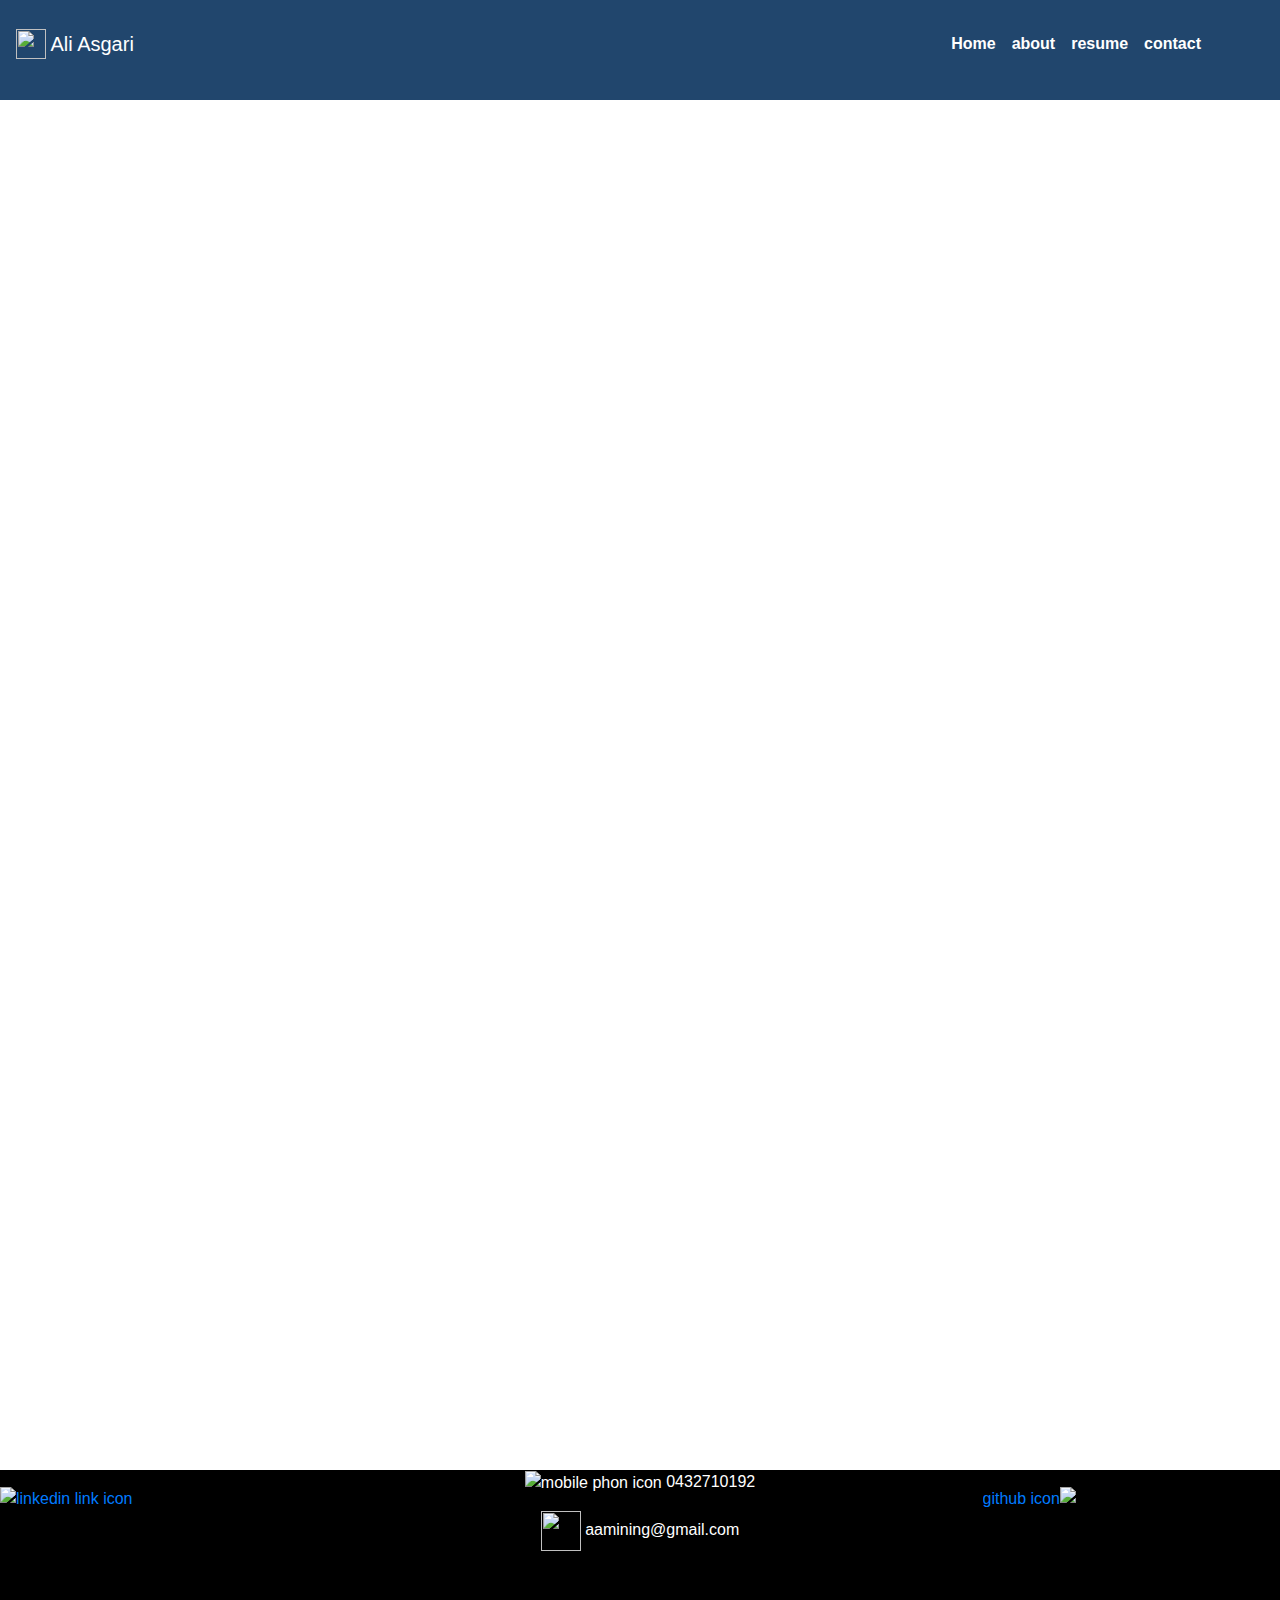
==== index.html @ e3495513 "third commit" ====
<!DOCTYPE html>
<html>
<head>
  <meta charset="utf-8">
  <title></title>
  <meta name="viewport" content="initial-scale=1, maximum-scale=1">
  <link rel="stylesheet" href="https://maxcdn.bootstrapcdn.com/bootstrap/4.0.0-beta/css/bootstrap.min.css">
  <link rel="stylesheet" type="text/css" href="style.css">

</head>
<body>

  <!header>
  <div class="container header">
    <div class="row">
      <div class="col">
        <p></p>
      </div>
    </div>


    <!-- Image and text -->
    <div class="row">
      <div class="col">
        <nav class="navbar navbar-expand-lg navbar-light">
          <a class="navbar-brand" href="#">
            <img src="http://actualisedesign.com/images/gfx_actualise-symbol.png" width="30" height="30" class="d-inline-block align-top" alt="">
            Ali Asgari
          </a>
          <!-- Buttons -->
          <div class="col">
            <div class="collapse navbar-collapse" id="navbarNav">
              <ul class="navbar-nav">
                <li class="nav-item">
                  <a class="nav-link" href="#Bot">contact</a>
                </li>
                <li class="nav-item">
                  <a class="nav-link" href="#">resume</a>
                </li>
                <li class="nav-item">
                  <a class="nav-link" href="#About">about</a>
                </li>
                <li class="nav-item">
                  <a class="nav-link" href="index.html">Home</a>
                </li>
              </ul>
            </div>
          </nav>
        </div>
      </div>
    </div>
  </div>


  <!body>

  <div class="container body">
    <div class="row">
      <div class="col">
        <!-- multiple background -->
        <div class="space"> </div>
      </div>
    </div>
  </div>

  <!about>
  <a name="About">
    <div class="picabout">
      <div class="transbox">
        <p>This is some text that is placed in the transparent box.</p>
        <p>this is more information about me</p>
      </div>
    </div>



    <!bottom>
    <a name="Bot">
      <div class="container bottom">
        <div class="row">
          <div class="col-3 linkedin">
            <p></p>
            <a href="https://www.linkedin.com/in/aamining/"> <img src="https://www.blackdogpromotions.com/wp-content/uploads/How-to-promote-your-brand-in-LinkedIn-image1.jpg" alt="linkedin link icon" width="70px" height="60px">
            </div>
          </a>
          <div class="col-6 mobile">

            <p>
              <img src="https://i.pinimg.com/originals/89/1e/1d/891e1d6b338b2c0b71315215ef525264.png" alt="mobile phon icon" width="50px" height="40px">
              0432710192
            </p>
            <p>
              <img src="http://icons.iconarchive.com/icons/dtafalonso/android-lollipop/512/Email-icon.png" alt="" width="40px" height="40px">
              aamining@gmail.com
            </p>

          </div>
          <div class="col-3 github">
            <p></p>
            <a href="https://github.com/aamining">
              <img src="https://pbs.twimg.com/profile_images/616309728688238592/pBeeJQDQ.png" alt="github icon" width="40px" height="40px">
            </a>
          </div>
        </div>
      </div>
    </body>
    </html>
    <!-- Parallax -->
    <!-- <div class="parallax">
    <div class="parallax__layer parallax__layer--base"> -->
    <!-- <img src="https://webdesignerdepot.s3.amazonaws.com/default-images/33.jpg" alt=""> -->


    <!-- <div class="parallax__layer parallax__layer--back">

  </div> -->
  <!-- </div> -->
---- style.css ----
.header{background-color: #21466D;
  height: 100px;
}
.navbar-light .navbar-brand {color: white;}
.navbar-light .navbar-nav .nav-link{color: white;}
.bottom {background-color: black;
height: 150px}

.container{max-width: none;
padding: 0;
}

.collapse{direction: rtl;
  font-weight: bold;

}
.space{
    margin:0;
    padding: 0;
    /* Pass a comma separated list of backgrounds: */
    background:url('https://d30y9cdsu7xlg0.cloudfront.net/png/200271-200.png')no-repeat center,
     url('https://webdesignerdepot.s3.amazonaws.com/default-images/33.jpg') no-repeat bottom center;

    width:100%;
    height:670px;

    /* Animate the positions of both of the backgrounds */
    transition:background-position 1s;
}

.space:hover{
    /* The same goes for properties like background-position and repeat */
    background-position:60% 30px, top right;
  }

/*.parallax {
  perspective: 1px;
  height: 100vh;
  overflow-x: hidden;
  overflow-y:auto;
}
.parallax__layer {
  position:absolute;
  top: 0;
  right: 0;
  bottom: 0;
  left: 0;
}
.parallax__layer--base {
  transform: translateZ(0);
}
.parallax__layer--back {
  transform: translateZ(1px);
  opacity: 0;
}*/


.github{direction: rtl;}
.mobile{text-align: center; color: white}

.picabout {
  background:url('https://webdesignerdepot.s3.amazonaws.com/default-images/33.jpg');
  width:100%;
  height:700px;
  opacity: 1;
  filter: alpha(opacity=60);

}
.transbox {
  background-color: transparent;
  opacity: 0.6;
  filter: alpha(opacity=60); /* For IE8 and earlier */
  font-weight: bold;
  color: white;
}
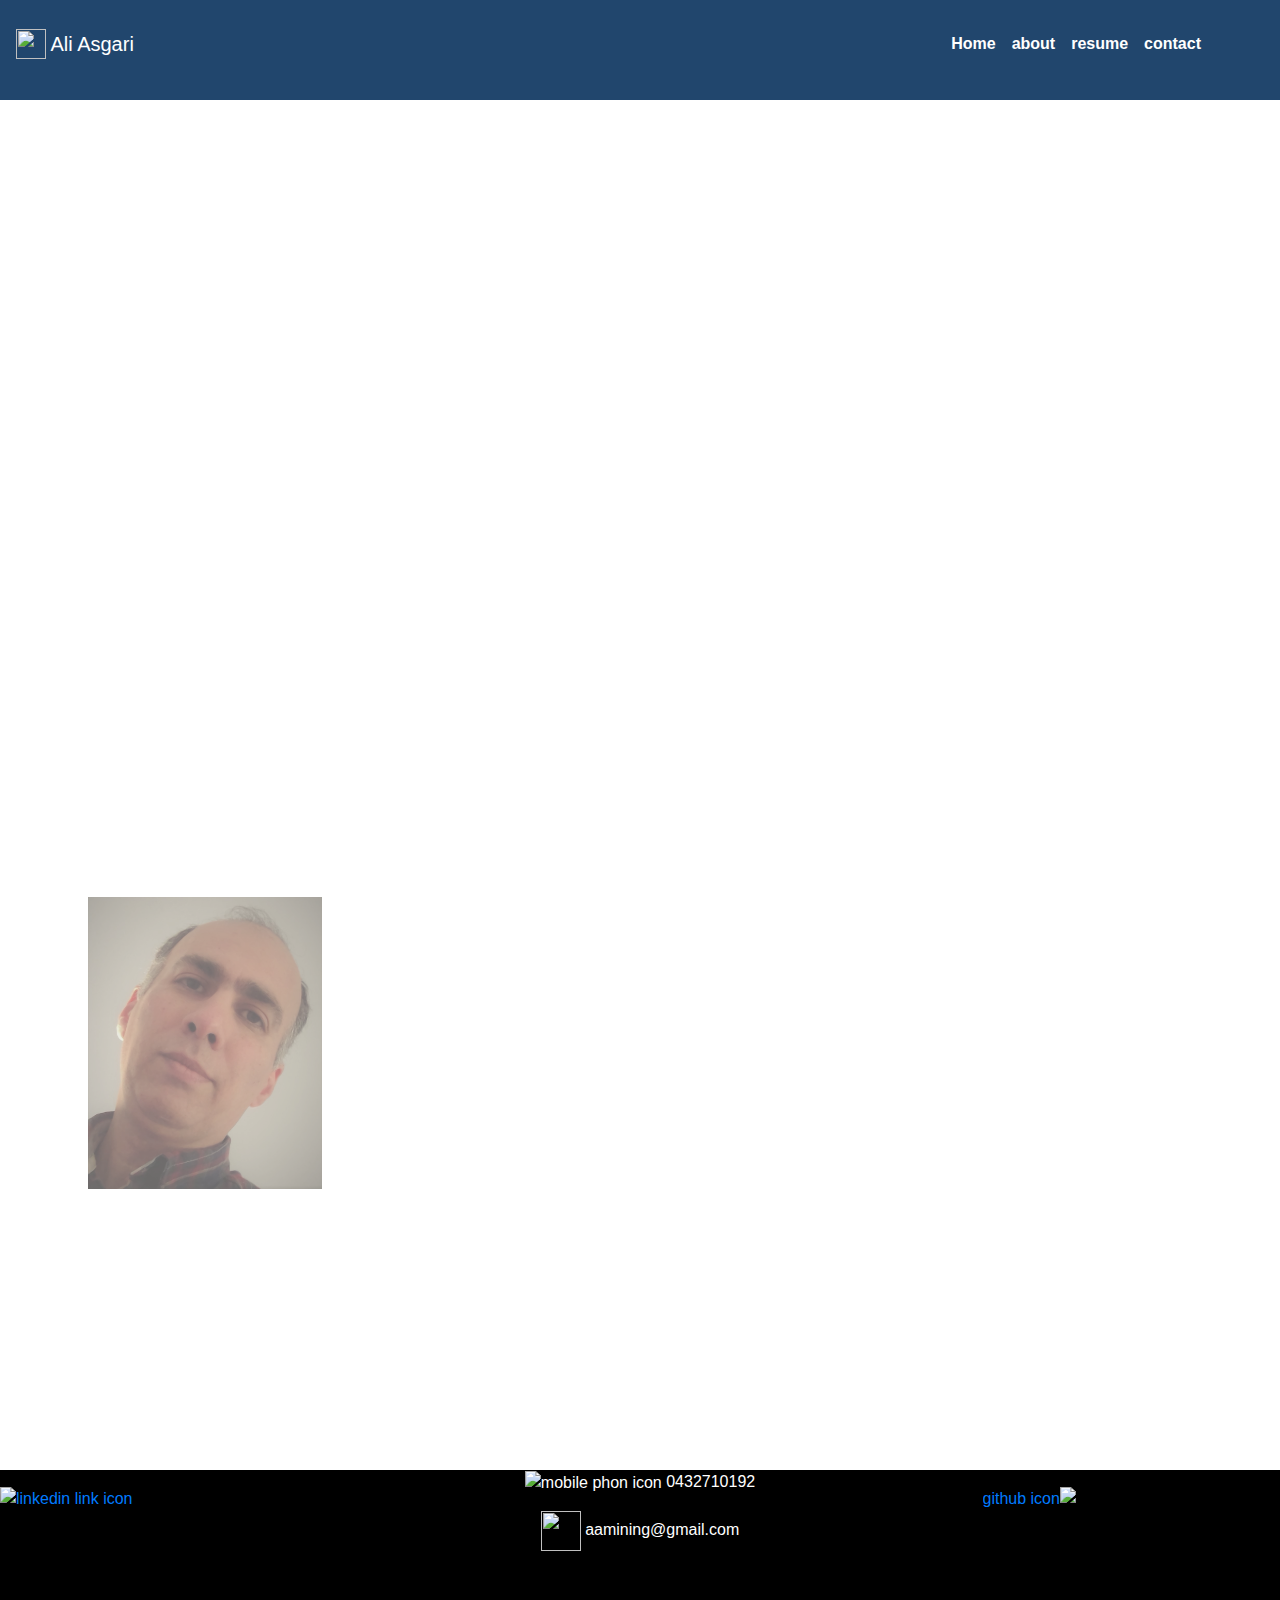
==== commit 66568200: "selfi added" ====
--- a/index.html
+++ b/index.html
@@ -66,10 +66,23 @@
   <!about>
   <a name="About">
     <div class="picabout">
-      <div class="transbox">
-        <p>This is some text that is placed in the transparent box.</p>
-        <p>this is more information about me</p>
+      <div class="container about">
+        <div class="row">
+          <div class="col">
+            <div class="transbox">
+              <p>This is some text that is placed in the transparent box.</p>
+              <p>this is more information about me</p>
+              <div class="selfi">
+                <img src="selfi.jpg" alt="selfi" width="20%" height="25%">
+              </div>
+
+            </div>
+          </div>
+
+        </div>
+
       </div>
+
     </div>
 
 
--- a/style.css
+++ b/style.css
@@ -67,9 +67,12 @@
 
 }
 .transbox {
+  margin-left: 5%;
+  margin-top: 3%;
   background-color: transparent;
   opacity: 0.6;
   filter: alpha(opacity=60); /* For IE8 and earlier */
   font-weight: bold;
   color: white;
 }
+.selfi{margin: 2%}
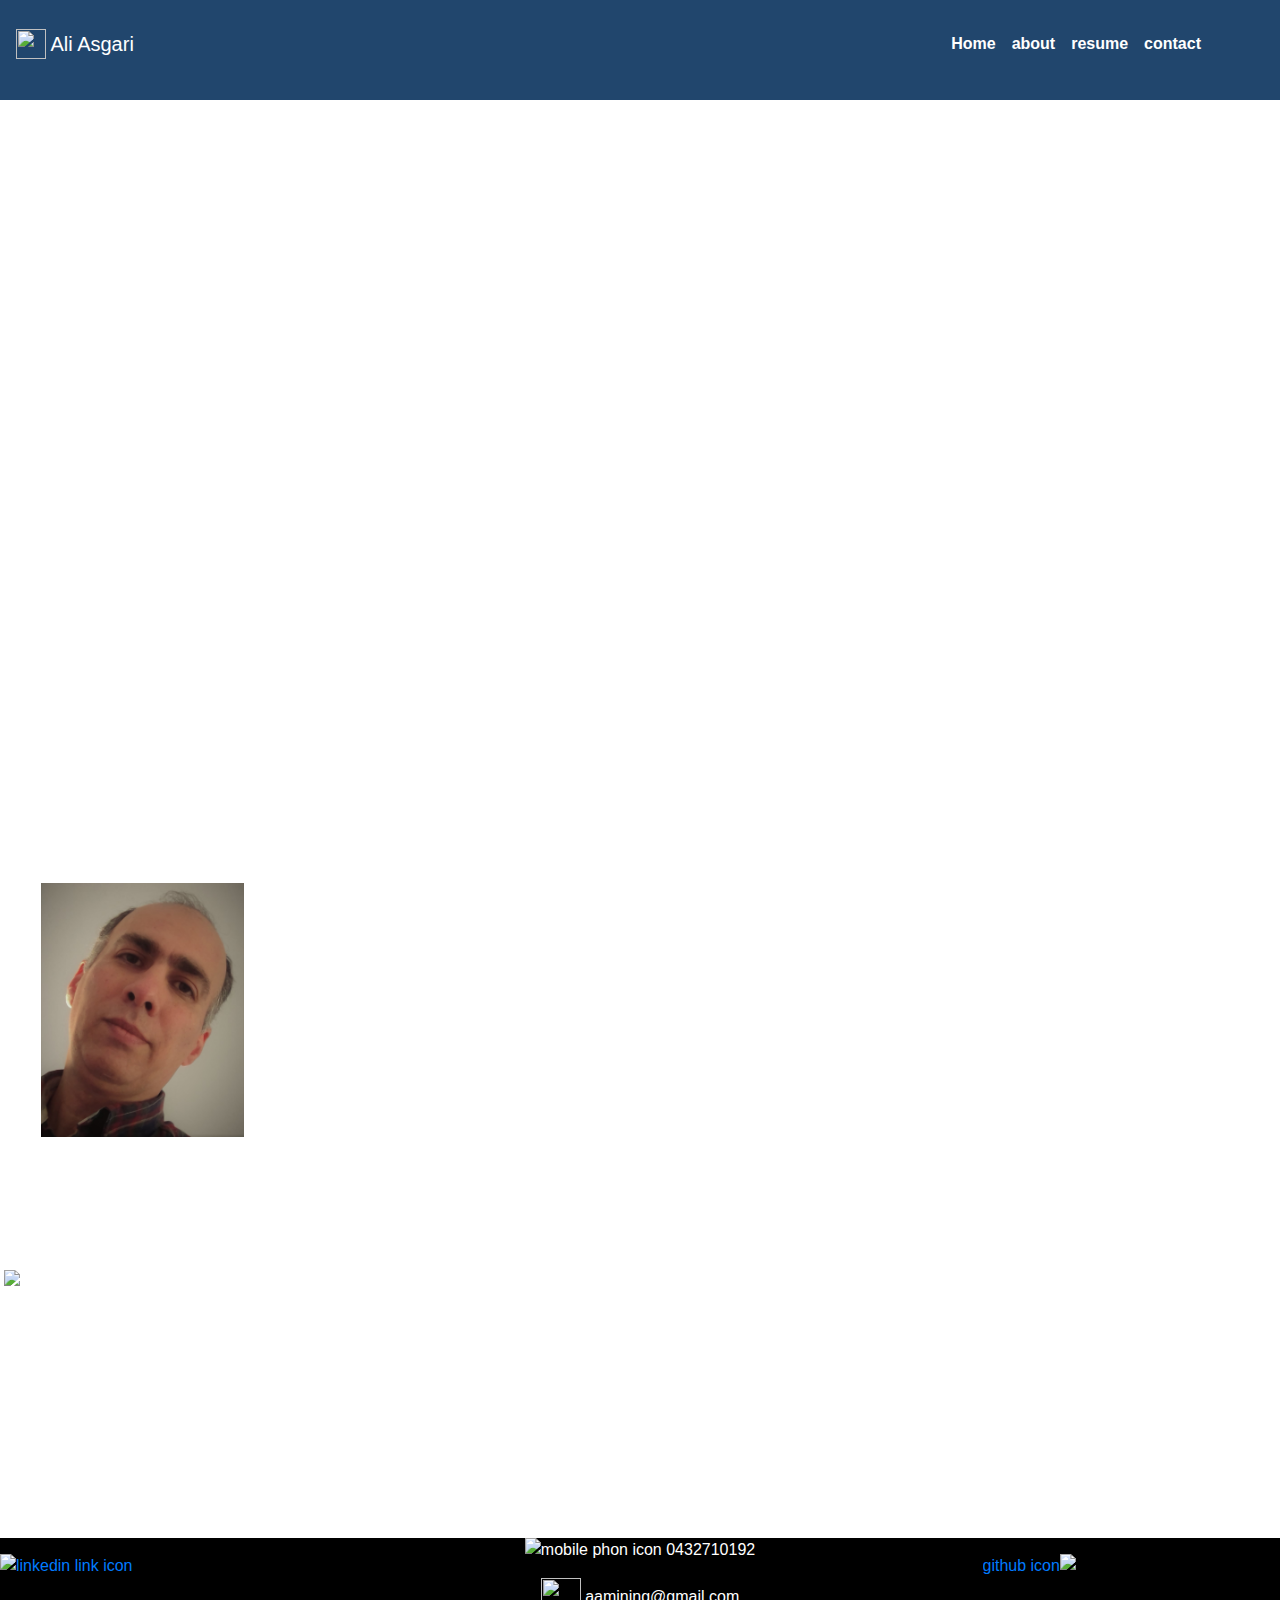
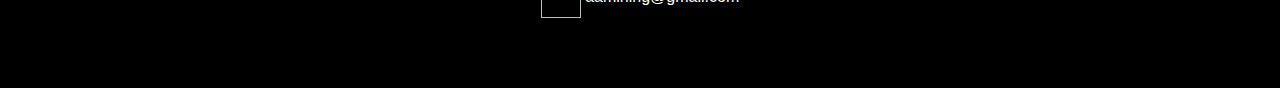
==== commit 4b5dc1bc: "4th edition" ====
--- a/index.html
+++ b/index.html
@@ -23,7 +23,7 @@
     <div class="row">
       <div class="col">
         <nav class="navbar navbar-expand-lg navbar-light">
-          <a class="navbar-brand" href="#">
+          <a class="navbar-brand" href="#About">
             <img src="http://actualisedesign.com/images/gfx_actualise-symbol.png" width="30" height="30" class="d-inline-block align-top" alt="">
             Ali Asgari
           </a>
@@ -68,63 +68,69 @@
     <div class="picabout">
       <div class="container about">
         <div class="row">
-          <div class="col">
+          <div class="col-sm-8 col-md-6 col-lg-4">
+            <div class="parallax">
             <div class="transbox">
-              <p>This is some text that is placed in the transparent box.</p>
-              <p>this is more information about me</p>
+              <p>Hello, I'm Ali, a designer and front-end developer, specializing in coding and web design. This is my portfolio and had been created just by CSS</p>
+              <p></p>
               <div class="selfi">
-                <img src="selfi.jpg" alt="selfi" width="20%" height="25%">
+                <img src="selfi.jpg" alt="selfi" width="100%" height="100%">
               </div>
-
+              <p>In my point of view there is not any css element more stylish and more efficient than Parralax, Hover and Transitions.  </p>
+              <p></p>
+              <img src="('https://upload.wikimedia.org/wikipedia/commons/b/b3/Strip_coal_mining.jpg')";
+              <p>Ali,experienced in engineering field from 2000 to 2012</p>
+              <p>applied visual Basic programming for some job relevant purposes</p>
+              <p>finished an extensive code development Australian accredited course</p>
+              <p>full familiar with ruby ad rails,full stack framework developer</p>
+              <p>deep underestanding of team work and deadlines</p>
             </div>
           </div>
-
         </div>
-
       </div>
-
     </div>
+  </div>
 
 
 
-    <!bottom>
-    <a name="Bot">
-      <div class="container bottom">
-        <div class="row">
-          <div class="col-3 linkedin">
-            <p></p>
-            <a href="https://www.linkedin.com/in/aamining/"> <img src="https://www.blackdogpromotions.com/wp-content/uploads/How-to-promote-your-brand-in-LinkedIn-image1.jpg" alt="linkedin link icon" width="70px" height="60px">
-            </div>
+  <!bottom>
+  <a name="Bot">
+    <div class="container bottom">
+      <div class="row">
+        <div class="col-3 linkedin">
+          <p></p>
+          <a href="https://www.linkedin.com/in/aamining/"> <img src="https://www.blackdogpromotions.com/wp-content/uploads/How-to-promote-your-brand-in-LinkedIn-image1.jpg" alt="linkedin link icon" width="70px" height="60px">
+          </div>
+        </a>
+        <div class="col-6 mobile">
+
+          <p>
+            <img src="https://i.pinimg.com/originals/89/1e/1d/891e1d6b338b2c0b71315215ef525264.png" alt="mobile phon icon" width="50px" height="40px">
+            0432710192
+          </p>
+          <p>
+            <img src="http://icons.iconarchive.com/icons/dtafalonso/android-lollipop/512/Email-icon.png" alt="" width="40px" height="40px">
+            aamining@gmail.com
+          </p>
+
+        </div>
+        <div class="col-3 github">
+          <p></p>
+          <a href="https://github.com/aamining">
+            <img src="https://pbs.twimg.com/profile_images/616309728688238592/pBeeJQDQ.png" alt="github icon" width="40px" height="40px">
           </a>
-          <div class="col-6 mobile">
-
-            <p>
-              <img src="https://i.pinimg.com/originals/89/1e/1d/891e1d6b338b2c0b71315215ef525264.png" alt="mobile phon icon" width="50px" height="40px">
-              0432710192
-            </p>
-            <p>
-              <img src="http://icons.iconarchive.com/icons/dtafalonso/android-lollipop/512/Email-icon.png" alt="" width="40px" height="40px">
-              aamining@gmail.com
-            </p>
-
-          </div>
-          <div class="col-3 github">
-            <p></p>
-            <a href="https://github.com/aamining">
-              <img src="https://pbs.twimg.com/profile_images/616309728688238592/pBeeJQDQ.png" alt="github icon" width="40px" height="40px">
-            </a>
-          </div>
         </div>
       </div>
-    </body>
-    </html>
-    <!-- Parallax -->
-    <!-- <div class="parallax">
-    <div class="parallax__layer parallax__layer--base"> -->
-    <!-- <img src="https://webdesignerdepot.s3.amazonaws.com/default-images/33.jpg" alt=""> -->
+    </div>
+  </body>
+  </html>
+  <!-- Parallax -->
+  <!-- <div class="parallax">
+  <div class="parallax__layer parallax__layer--base"> -->
+  <!-- <img src="https://webdesignerdepot.s3.amazonaws.com/default-images/33.jpg" alt=""> -->
 
 
-    <!-- <div class="parallax__layer parallax__layer--back">
+  <!-- <div class="parallax__layer parallax__layer--back">
 
-  </div> -->
-  <!-- </div> -->
+</div> -->
+<!-- </div> -->
--- a/style.css
+++ b/style.css
@@ -1,3 +1,4 @@
+body{margin: 0}
 .header{background-color: #21466D;
   height: 100px;
 }
@@ -25,7 +26,7 @@
     height:670px;
 
     /* Animate the positions of both of the backgrounds */
-    transition:background-position 1s;
+    transition:background-position 2s;
 }
 
 .space:hover{
@@ -33,46 +34,25 @@
     background-position:60% 30px, top right;
   }
 
-/*.parallax {
-  perspective: 1px;
-  height: 100vh;
-  overflow-x: hidden;
-  overflow-y:auto;
-}
-.parallax__layer {
-  position:absolute;
-  top: 0;
-  right: 0;
-  bottom: 0;
-  left: 0;
-}
-.parallax__layer--base {
-  transform: translateZ(0);
-}
-.parallax__layer--back {
-  transform: translateZ(1px);
-  opacity: 0;
-}*/
-
-
 .github{direction: rtl;}
 .mobile{text-align: center; color: white}
 
 .picabout {
-  background:url('https://webdesignerdepot.s3.amazonaws.com/default-images/33.jpg');
-  width:100%;
-  height:700px;
+  background-image:url('https://webdesignerdepot.s3.amazonaws.com/default-images/33.jpg');
   opacity: 1;
   filter: alpha(opacity=60);
+  background-attachment: fixed;
+  background-position: center;
+  background-repeat: no-repeat;
+  background-size: cover;
 
 }
 .transbox {
-  margin-left: 5%;
-  margin-top: 3%;
-  background-color: transparent;
-  opacity: 0.6;
-  filter: alpha(opacity=60); /* For IE8 and earlier */
-  font-weight: bold;
+  text-align: center;
+  font-weight:normal;
   color: white;
 }
-.selfi{margin: 2%}
+.selfi{margin:10%;
+width: 50%;
+height: 50%
+}
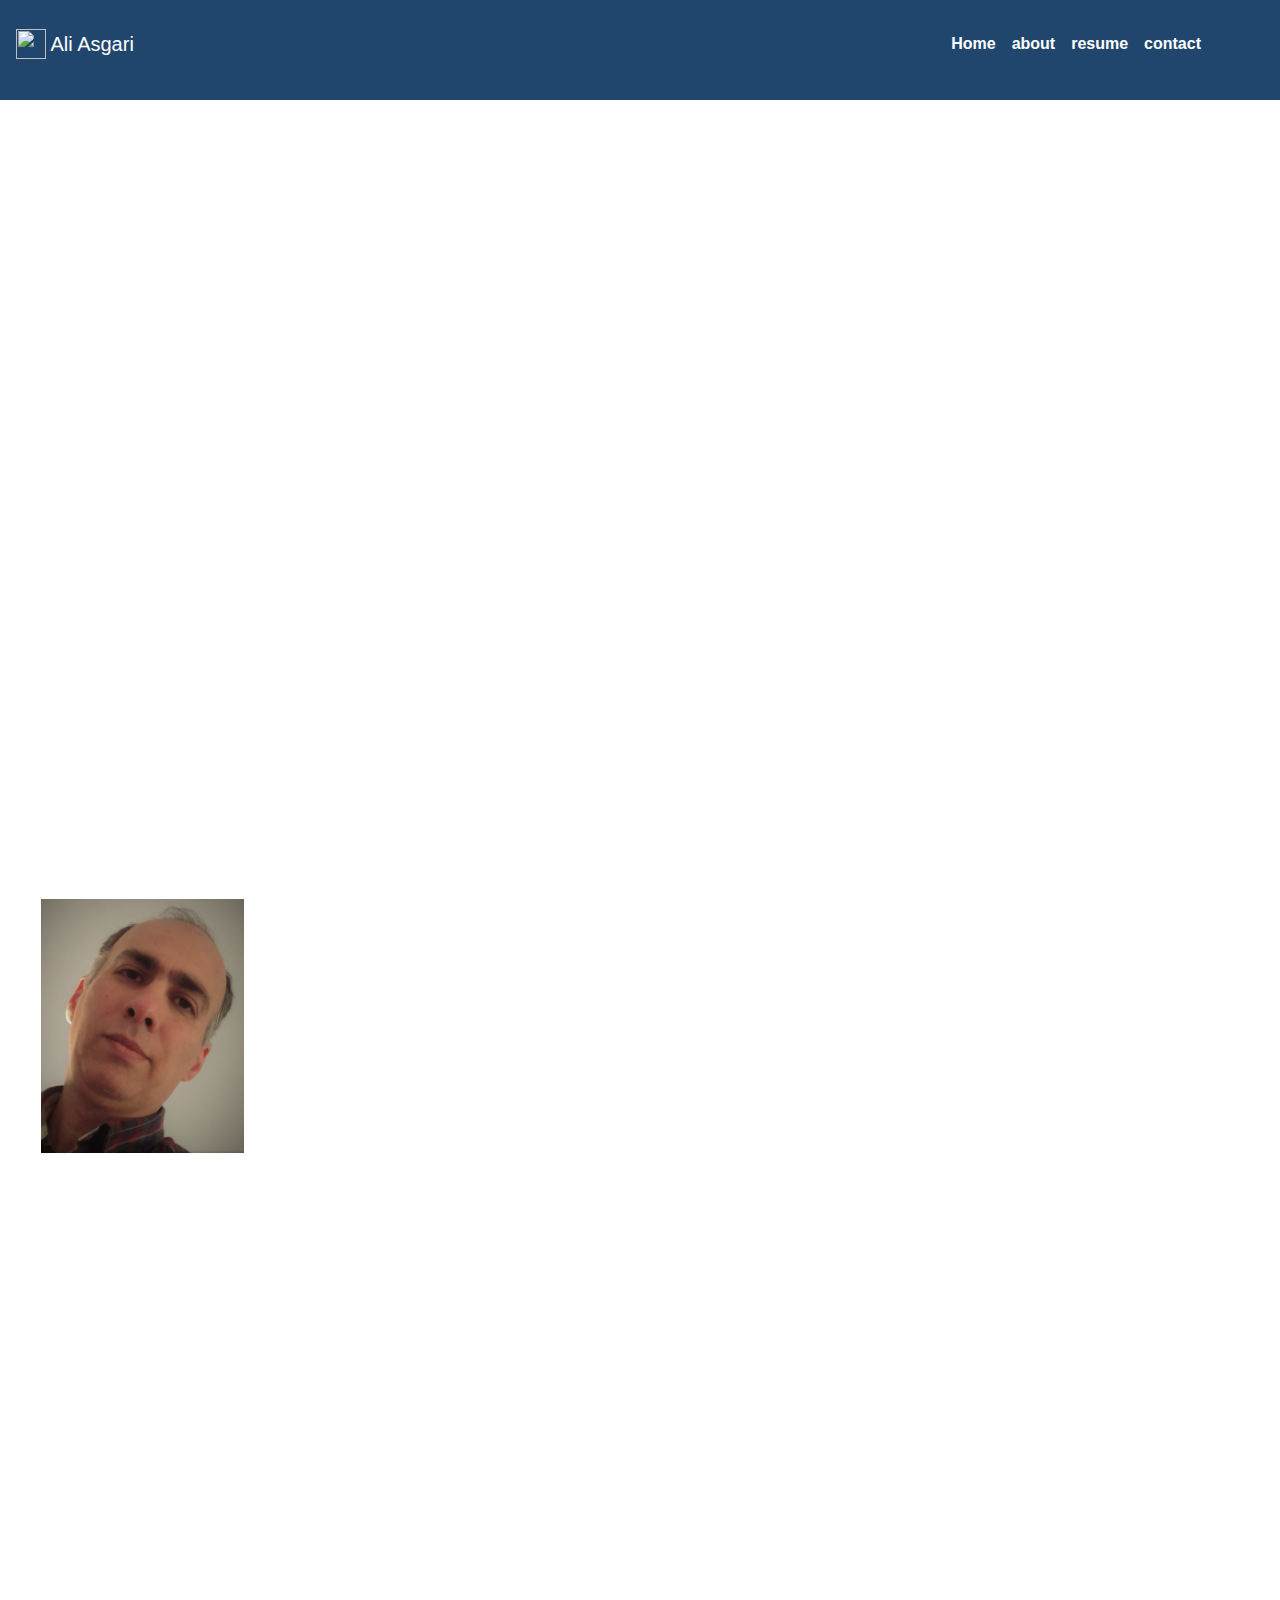
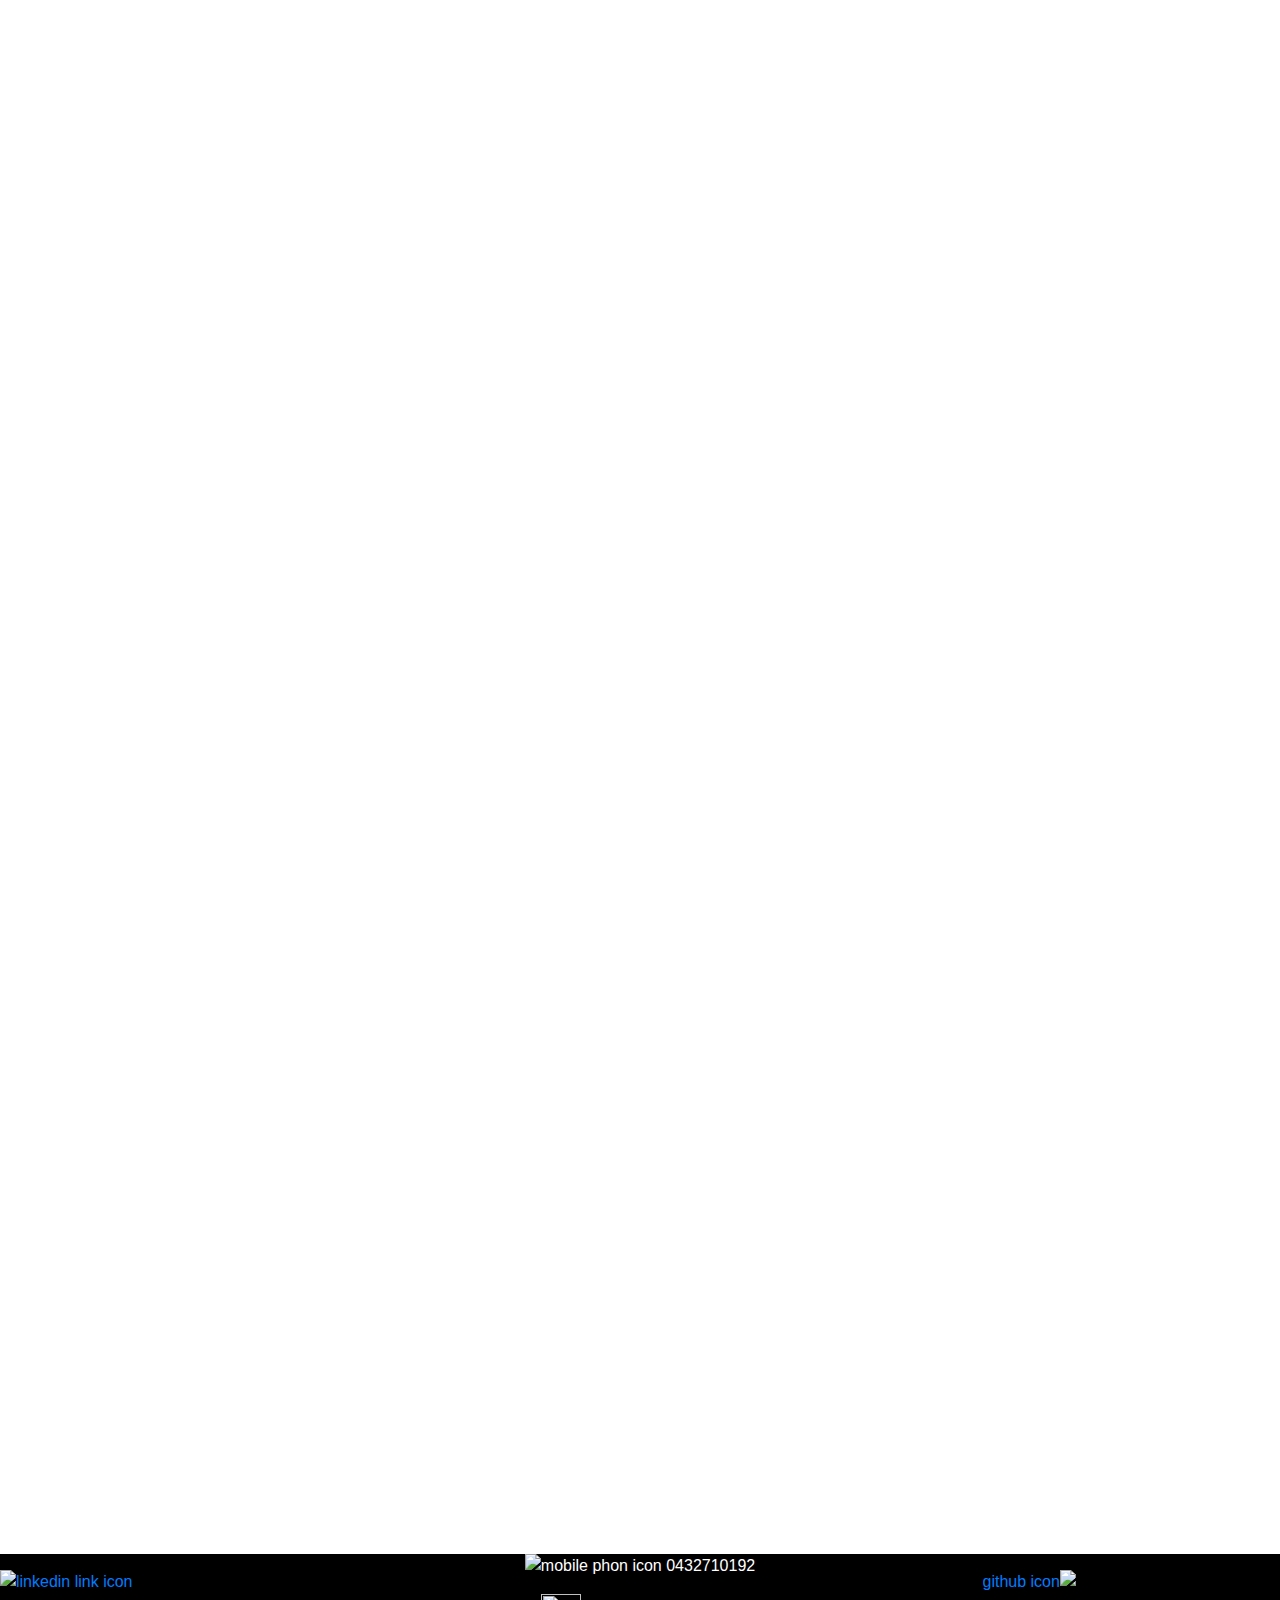
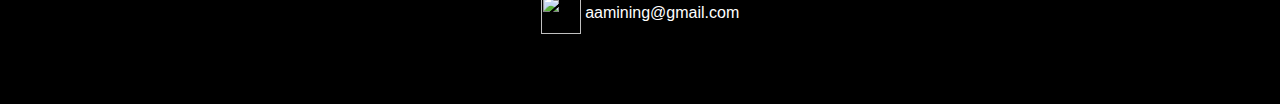
==== commit f51f0c45: "parralax added" ====
--- a/index.html
+++ b/index.html
@@ -69,21 +69,57 @@
       <div class="container about">
         <div class="row">
           <div class="col-sm-8 col-md-6 col-lg-4">
-            <div class="parallax">
             <div class="transbox">
+              <p></p>
               <p>Hello, I'm Ali, a designer and front-end developer, specializing in coding and web design. This is my portfolio and had been created just by CSS</p>
               <p></p>
               <div class="selfi">
                 <img src="selfi.jpg" alt="selfi" width="100%" height="100%">
               </div>
               <p>In my point of view there is not any css element more stylish and more efficient than Parralax, Hover and Transitions.  </p>
+              <!Ali's background start Parralax>
+              <div class="bgimg-1">
+              </div>
+
+              <p>Ali,experienced in engineering field from 2000 to 2012</p>
+
+              <div class="row">
+                <div class="col-sm-8 col-md-6 col-lg-12">
+                  <div class="bgimg-2">
+                  </div>
+                </div>
+              </div>
+
+              <p>applied visual Basic programming for some job relevant purposes</p>
+
+
+
+              <div class="bgimg-3">
+              </div>
+
+
+              <p>finished an extensive code development Australian accredited course</p>
+
+
+              <div class="bgimg-4 ">
+              </div>
+
+
+              <p>full familiar with ruby ad rails,full stack framework developer</p>
+
+
+              <div class="bgimg-5">
+              </div>
+
+
+              <p>deep underestanding of team work and deadlines</p>
+
+
+
+              <div class="bgimg-1">
+              </div>
+              <!Ali's background finish parralax>
               <p></p>
-              <img src="('https://upload.wikimedia.org/wikipedia/commons/b/b3/Strip_coal_mining.jpg')";
-              <p>Ali,experienced in engineering field from 2000 to 2012</p>
-              <p>applied visual Basic programming for some job relevant purposes</p>
-              <p>finished an extensive code development Australian accredited course</p>
-              <p>full familiar with ruby ad rails,full stack framework developer</p>
-              <p>deep underestanding of team work and deadlines</p>
             </div>
           </div>
         </div>
@@ -124,13 +160,3 @@
     </div>
   </body>
   </html>
-  <!-- Parallax -->
-  <!-- <div class="parallax">
-  <div class="parallax__layer parallax__layer--base"> -->
-  <!-- <img src="https://webdesignerdepot.s3.amazonaws.com/default-images/33.jpg" alt=""> -->
-
-
-  <!-- <div class="parallax__layer parallax__layer--back">
-
-</div> -->
-<!-- </div> -->
--- a/style.css
+++ b/style.css
@@ -44,7 +44,7 @@
   background-attachment: fixed;
   background-position: center;
   background-repeat: no-repeat;
-  background-size: cover;
+  background-size:cover;
 
 }
 .transbox {
@@ -56,3 +56,39 @@
 width: 50%;
 height: 50%
 }
+
+/* Start Parralax*/
+.bgimg-1, .bgimg-2, .bgimg-3, .bgimg-4, .bgimg-5{
+  position: relative;
+  background-attachment: fixed;
+  background-position: center;
+  background-repeat: no-repeat;
+  background-size:cover;
+
+}
+.bgimg-1 {
+  background-image: url("33.jpg");
+  min-height: 100%;
+}
+
+.bgimg-2 {
+  background-image: url("https://upload.wikimedia.org/wikipedia/commons/b/b3/Strip_coal_mining.jpg");
+
+  height:400px;
+  width:450px;
+}
+
+.bgimg-3 {
+  background-image: url("https://godotengine.org/storage/app/uploads/public/57a/b73/701/57ab73701f653339027447.jpg");
+  min-height: 400px;
+}
+
+.bgimg-4 {
+  background-image: url("https://res.cloudinary.com/ait-website/image/upload/v1486509249/AIT_LOGO_newblue_y9eugb.png");
+  min-height: 400px;
+}
+
+.bgimg-5 {
+  background-image: url("https://www.edx.org/sites/default/files/card/images/ruby-rails-programming-378x225.jpg");
+  min-height: 400px;
+/* Finish Parralax*/
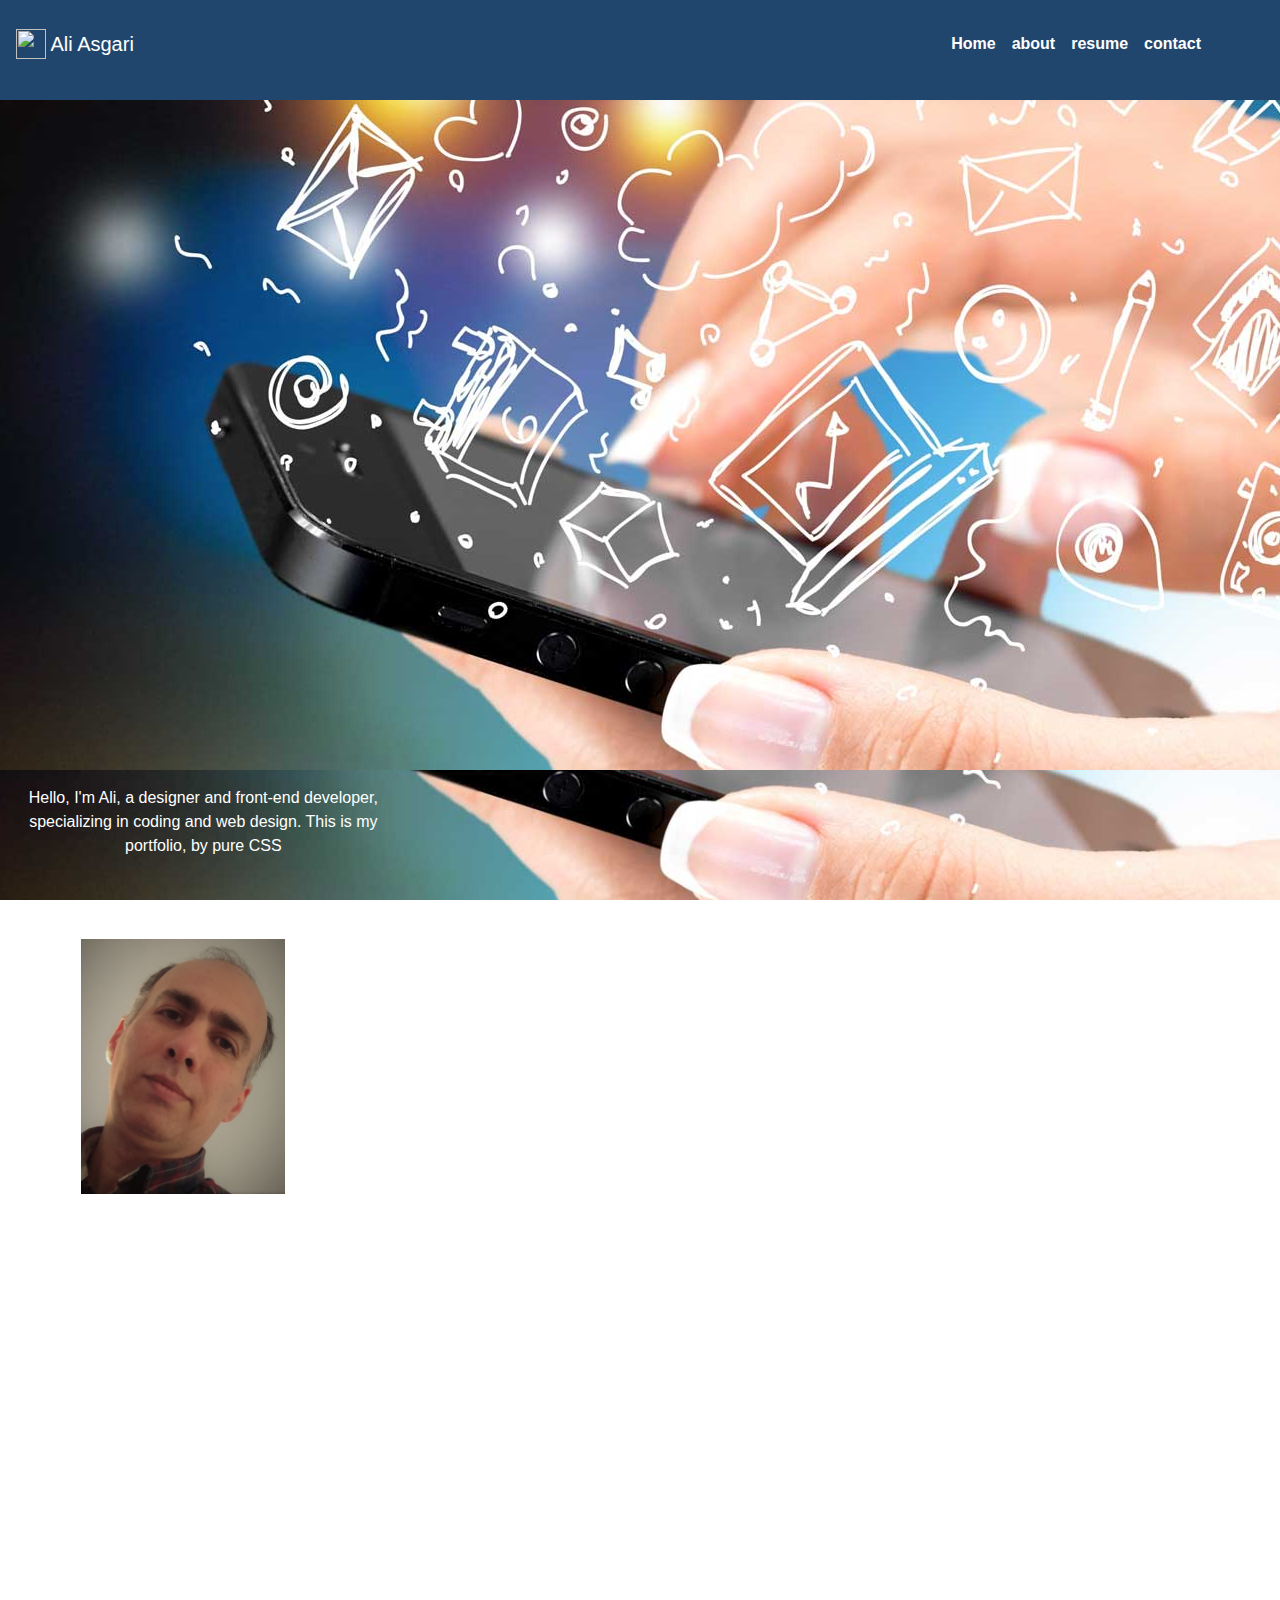
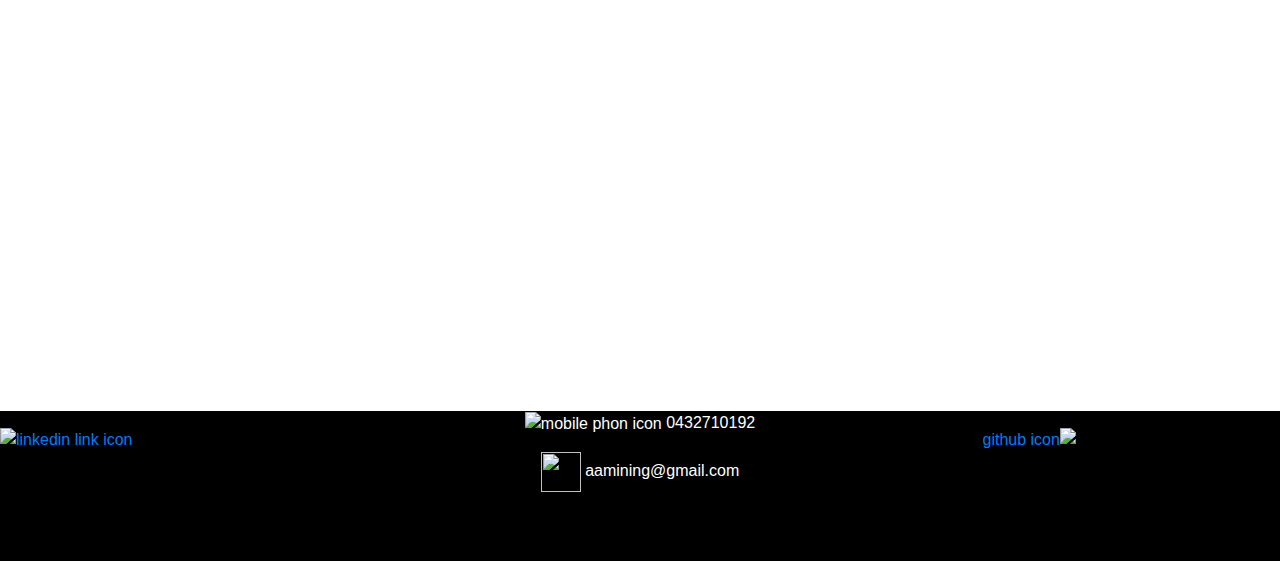
==== commit a72ef000: "6th screen sizes background adjusments" ====
--- a/index.html
+++ b/index.html
@@ -71,26 +71,23 @@
           <div class="col-sm-8 col-md-6 col-lg-4">
             <div class="transbox">
               <p></p>
-              <p>Hello, I'm Ali, a designer and front-end developer, specializing in coding and web design. This is my portfolio and had been created just by CSS</p>
+              <p>Hello, I'm Ali, a designer and front-end developer, specializing in coding and web design. This is my portfolio, by pure CSS</p>
               <p></p>
               <div class="selfi">
                 <img src="selfi.jpg" alt="selfi" width="100%" height="100%">
               </div>
-              <p>In my point of view there is not any css element more stylish and more efficient than Parralax, Hover and Transitions.  </p>
+              <p>In my point of view there is not any css element more stylish and more efficient than Parralax, Hover and Transitions. </p>
               <!Ali's background start Parralax>
               <div class="bgimg-1">
               </div>
 
-              <p>Ali,experienced in engineering field from 2000 to 2012</p>
+              <p>Ali,experienced in engineering fields</p>
 
-              <div class="row">
-                <div class="col-sm-8 col-md-6 col-lg-12">
-                  <div class="bgimg-2">
-                  </div>
-                </div>
+              <div class="bgimg-2">
               </div>
 
-              <p>applied visual Basic programming for some job relevant purposes</p>
+
+              <p>He applied visual Basic program in some job relevant purposes</p>
 
 
 
@@ -98,14 +95,14 @@
               </div>
 
 
-              <p>finished an extensive code development Australian accredited course</p>
+              <p>Qualified as a code developer by Australian accredited course</p>
 
 
               <div class="bgimg-4 ">
               </div>
 
 
-              <p>full familiar with ruby ad rails,full stack framework developer</p>
+              <p>full familiar with ruby,rails,full stack developer</p>
 
 
               <div class="bgimg-5">
--- a/style.css
+++ b/style.css
@@ -1,4 +1,5 @@
 body{margin: 0}
+
 .header{background-color: #21466D;
   height: 100px;
 }
@@ -20,7 +21,7 @@
     padding: 0;
     /* Pass a comma separated list of backgrounds: */
     background:url('https://d30y9cdsu7xlg0.cloudfront.net/png/200271-200.png')no-repeat center,
-     url('https://webdesignerdepot.s3.amazonaws.com/default-images/33.jpg') no-repeat bottom center;
+     url('33.jpg') no-repeat bottom center;
 
     width:100%;
     height:670px;
@@ -37,22 +38,35 @@
 .github{direction: rtl;}
 .mobile{text-align: center; color: white}
 
-.picabout {
-  background-image:url('https://webdesignerdepot.s3.amazonaws.com/default-images/33.jpg');
+
+
+@media (max-width: 1150px) {.picabout {background: url('wood.jpg');
   opacity: 1;
   filter: alpha(opacity=60);
   background-attachment: fixed;
   background-position: center;
   background-repeat: no-repeat;
   background-size:cover;
+}
+}
 
+@media (min-width: 1151px) {.picabout {background-image:url('33.jpg');
+  opacity: 1;
+  filter: alpha(opacity=60);
+  background-attachment: fixed;
+  background-position: center;
+  background-repeat: no-repeat;
+  background-size:cover;
+  
+}
 }
 .transbox {
-  text-align: center;
-  font-weight:normal;
-  color: white;
+text-align: center;
+font-weight:normal;
+color: white;
 }
-.selfi{margin:10%;
+
+.selfi{margin:20%;
 width: 50%;
 height: 50%
 }
@@ -73,22 +87,22 @@
 
 .bgimg-2 {
   background-image: url("https://upload.wikimedia.org/wikipedia/commons/b/b3/Strip_coal_mining.jpg");
+  min-height: 100px;
 
-  height:400px;
-  width:450px;
+
 }
 
 .bgimg-3 {
   background-image: url("https://godotengine.org/storage/app/uploads/public/57a/b73/701/57ab73701f653339027447.jpg");
-  min-height: 400px;
+  min-height: 100px;
 }
 
 .bgimg-4 {
   background-image: url("https://res.cloudinary.com/ait-website/image/upload/v1486509249/AIT_LOGO_newblue_y9eugb.png");
-  min-height: 400px;
+  min-height: 100px;
 }
 
 .bgimg-5 {
   background-image: url("https://www.edx.org/sites/default/files/card/images/ruby-rails-programming-378x225.jpg");
-  min-height: 400px;
+  min-height: 100px;
 /* Finish Parralax*/
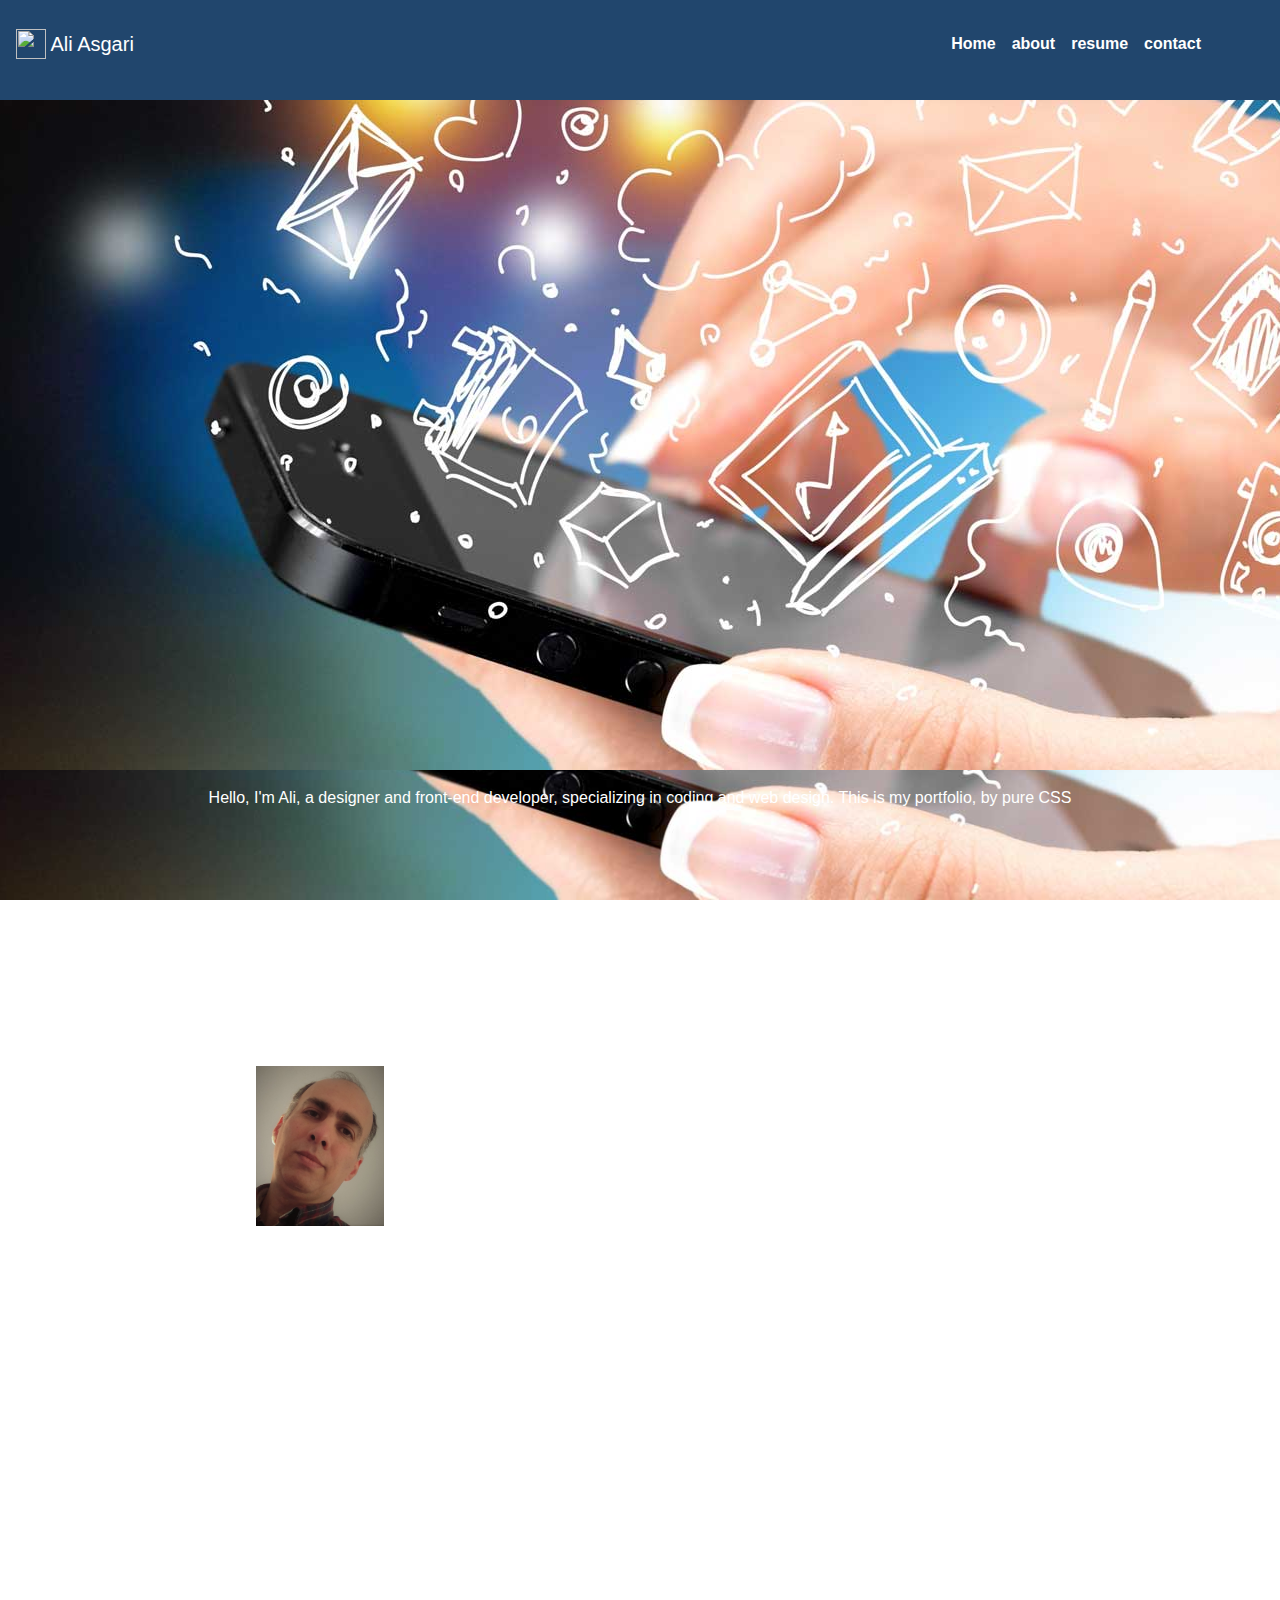
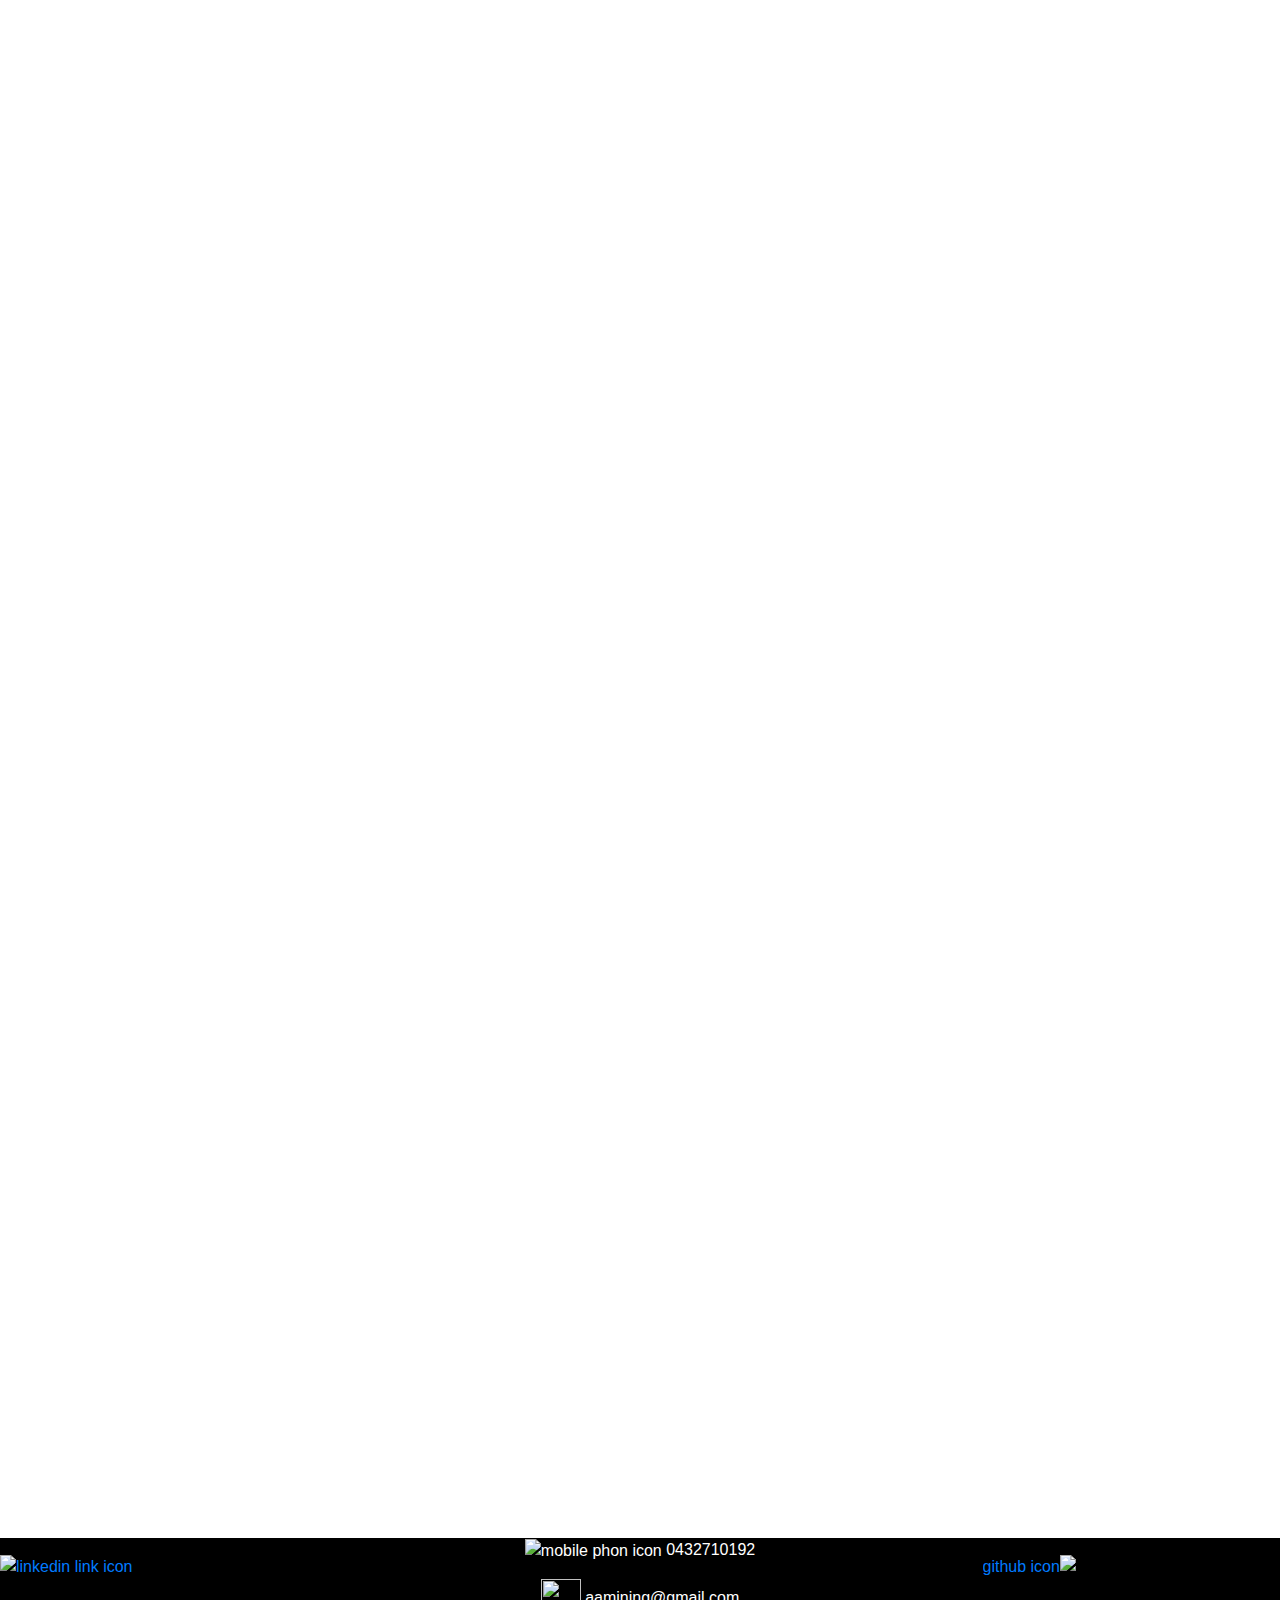
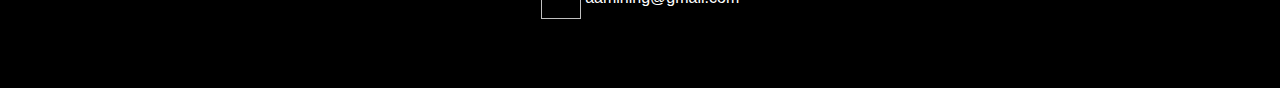
==== commit 8605f298: "7th parralax rectify" ====
--- a/index.html
+++ b/index.html
@@ -65,64 +65,65 @@
 
   <!about>
   <a name="About">
-    <div class="picabout">
-      <div class="container about">
-        <div class="row">
-          <div class="col-sm-8 col-md-6 col-lg-4">
-            <div class="transbox">
-              <p></p>
-              <p>Hello, I'm Ali, a designer and front-end developer, specializing in coding and web design. This is my portfolio, by pure CSS</p>
-              <p></p>
-              <div class="selfi">
-                <img src="selfi.jpg" alt="selfi" width="100%" height="100%">
-              </div>
-              <p>In my point of view there is not any css element more stylish and more efficient than Parralax, Hover and Transitions. </p>
-              <!Ali's background start Parralax>
-              <div class="bgimg-1">
-              </div>
-
-              <p>Ali,experienced in engineering fields</p>
-
-              <div class="bgimg-2">
-              </div>
+    <div class="container about">
+      <div class="row">
+        <div class="col-sm-8 col-md-10 col-lg-12">
+          <div class="transbox">
+            <p></p>
+            <p>Hello, I'm Ali, a designer and front-end developer, specializing in coding and web design. This is my portfolio, by pure CSS</p>
+            <p></p>
+            <div class="selfi">
+              <img src="selfi.jpg" alt="selfi" width="100%" height="100%">
+            </div>
+            <p>In my point of view there is not any css element more stylish and more efficient than Parralax, Hover and Transitions. </p>
+            <!Ali's background start Parralax>
+            
+            <div class="bgimg-1">
+            </div>
 
 
-              <p>He applied visual Basic program in some job relevant purposes</p>
+            <p>Ali,experienced in engineering fields</p>
+
+            <div class="bgimg-2">
+            </div>
+
+
+            <p>He applied visual Basic program in some job relevant purposes</p>
 
 
 
-              <div class="bgimg-3">
-              </div>
+            <div class="bgimg-3">
+            </div>
 
 
-              <p>Qualified as a code developer by Australian accredited course</p>
+            <p>Qualified as a code developer by Australian accredited course</p>
 
 
-              <div class="bgimg-4 ">
-              </div>
+            <div class="bgimg-4">
+            </div>
 
 
-              <p>full familiar with ruby,rails,full stack developer</p>
+            <p>full familiar with ruby,rails,full stack developer</p>
 
 
-              <div class="bgimg-5">
-              </div>
+            <div class="bgimg-5">
+            </div>
 
 
-              <p>deep underestanding of team work and deadlines</p>
+            <p>deep underestanding of team work and deadlines</p>
 
 
 
-              <div class="bgimg-1">
-              </div>
-              <!Ali's background finish parralax>
-              <p></p>
+            <div class="bgimg-1">
             </div>
+            <!Ali's background finish parralax>
+            <p></p>
           </div>
         </div>
       </div>
     </div>
   </div>
+
 
 
 
--- a/style.css
+++ b/style.css
@@ -40,7 +40,7 @@
 
 
 
-@media (max-width: 1150px) {.picabout {background: url('wood.jpg');
+@media (max-width: 1150px) {.about{background: url('wood.jpg');
   opacity: 1;
   filter: alpha(opacity=60);
   background-attachment: fixed;
@@ -50,14 +50,14 @@
 }
 }
 
-@media (min-width: 1151px) {.picabout {background-image:url('33.jpg');
+@media (min-width: 1151px) {.about{background-image: url('33.jpg');
   opacity: 1;
   filter: alpha(opacity=60);
   background-attachment: fixed;
   background-position: center;
   background-repeat: no-repeat;
   background-size:cover;
-  
+
 }
 }
 .transbox {
@@ -67,12 +67,12 @@
 }
 
 .selfi{margin:20%;
-width: 50%;
-height: 50%
+width: 10%;
+height: 10%
 }
 
 /* Start Parralax*/
-.bgimg-1, .bgimg-2, .bgimg-3, .bgimg-4, .bgimg-5{
+.bgimg-1, .bgimg-2, .bgimg-3, .bgimg-4, .bgimg-5 {
   position: relative;
   background-attachment: fixed;
   background-position: center;
@@ -82,27 +82,27 @@
 }
 .bgimg-1 {
   background-image: url("33.jpg");
-  min-height: 100%;
+  min-height: 700px;
 }
 
 .bgimg-2 {
   background-image: url("https://upload.wikimedia.org/wikipedia/commons/b/b3/Strip_coal_mining.jpg");
-  min-height: 100px;
+  min-height: 400px;
 
 
 }
 
 .bgimg-3 {
   background-image: url("https://godotengine.org/storage/app/uploads/public/57a/b73/701/57ab73701f653339027447.jpg");
-  min-height: 100px;
+  min-height: 400px;
 }
 
 .bgimg-4 {
   background-image: url("https://res.cloudinary.com/ait-website/image/upload/v1486509249/AIT_LOGO_newblue_y9eugb.png");
-  min-height: 100px;
+  min-height: 400px;
 }
 
 .bgimg-5 {
   background-image: url("https://www.edx.org/sites/default/files/card/images/ruby-rails-programming-378x225.jpg");
-  min-height: 100px;
+  min-height: 400px;
 /* Finish Parralax*/
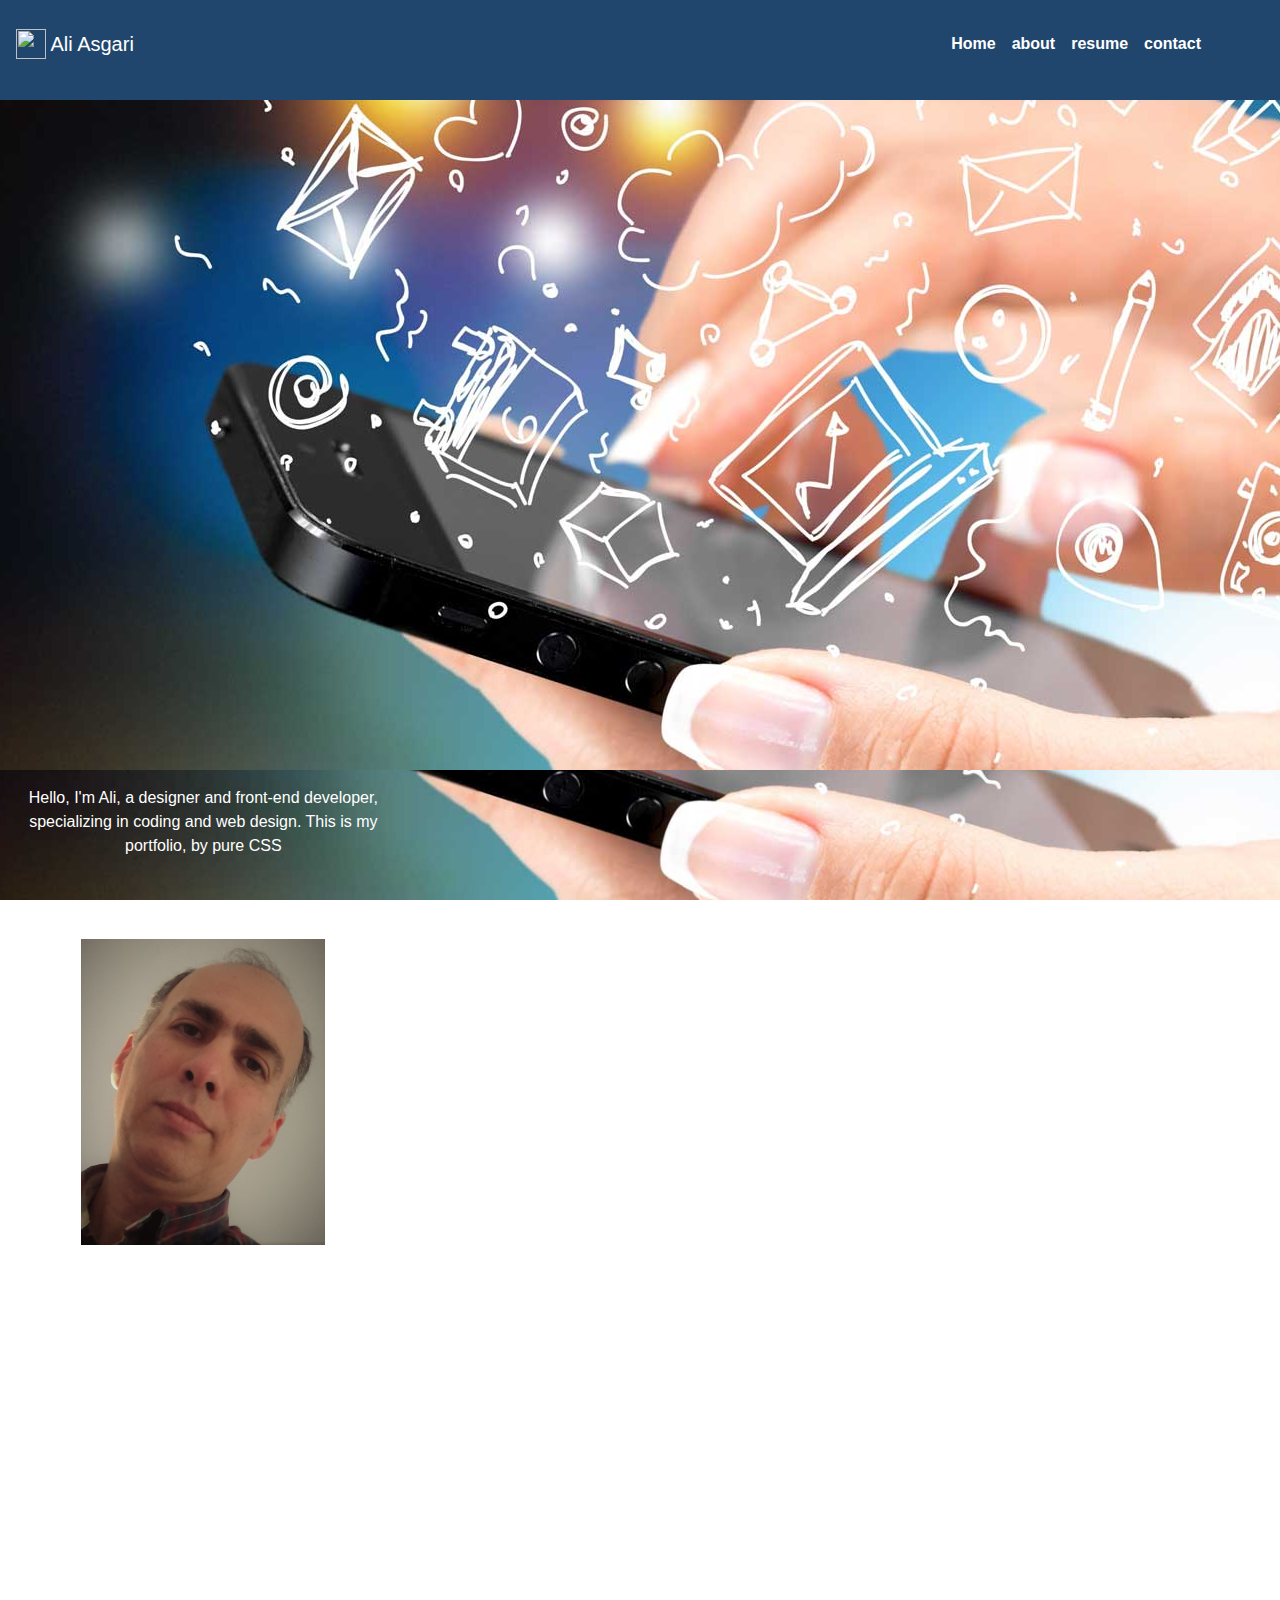
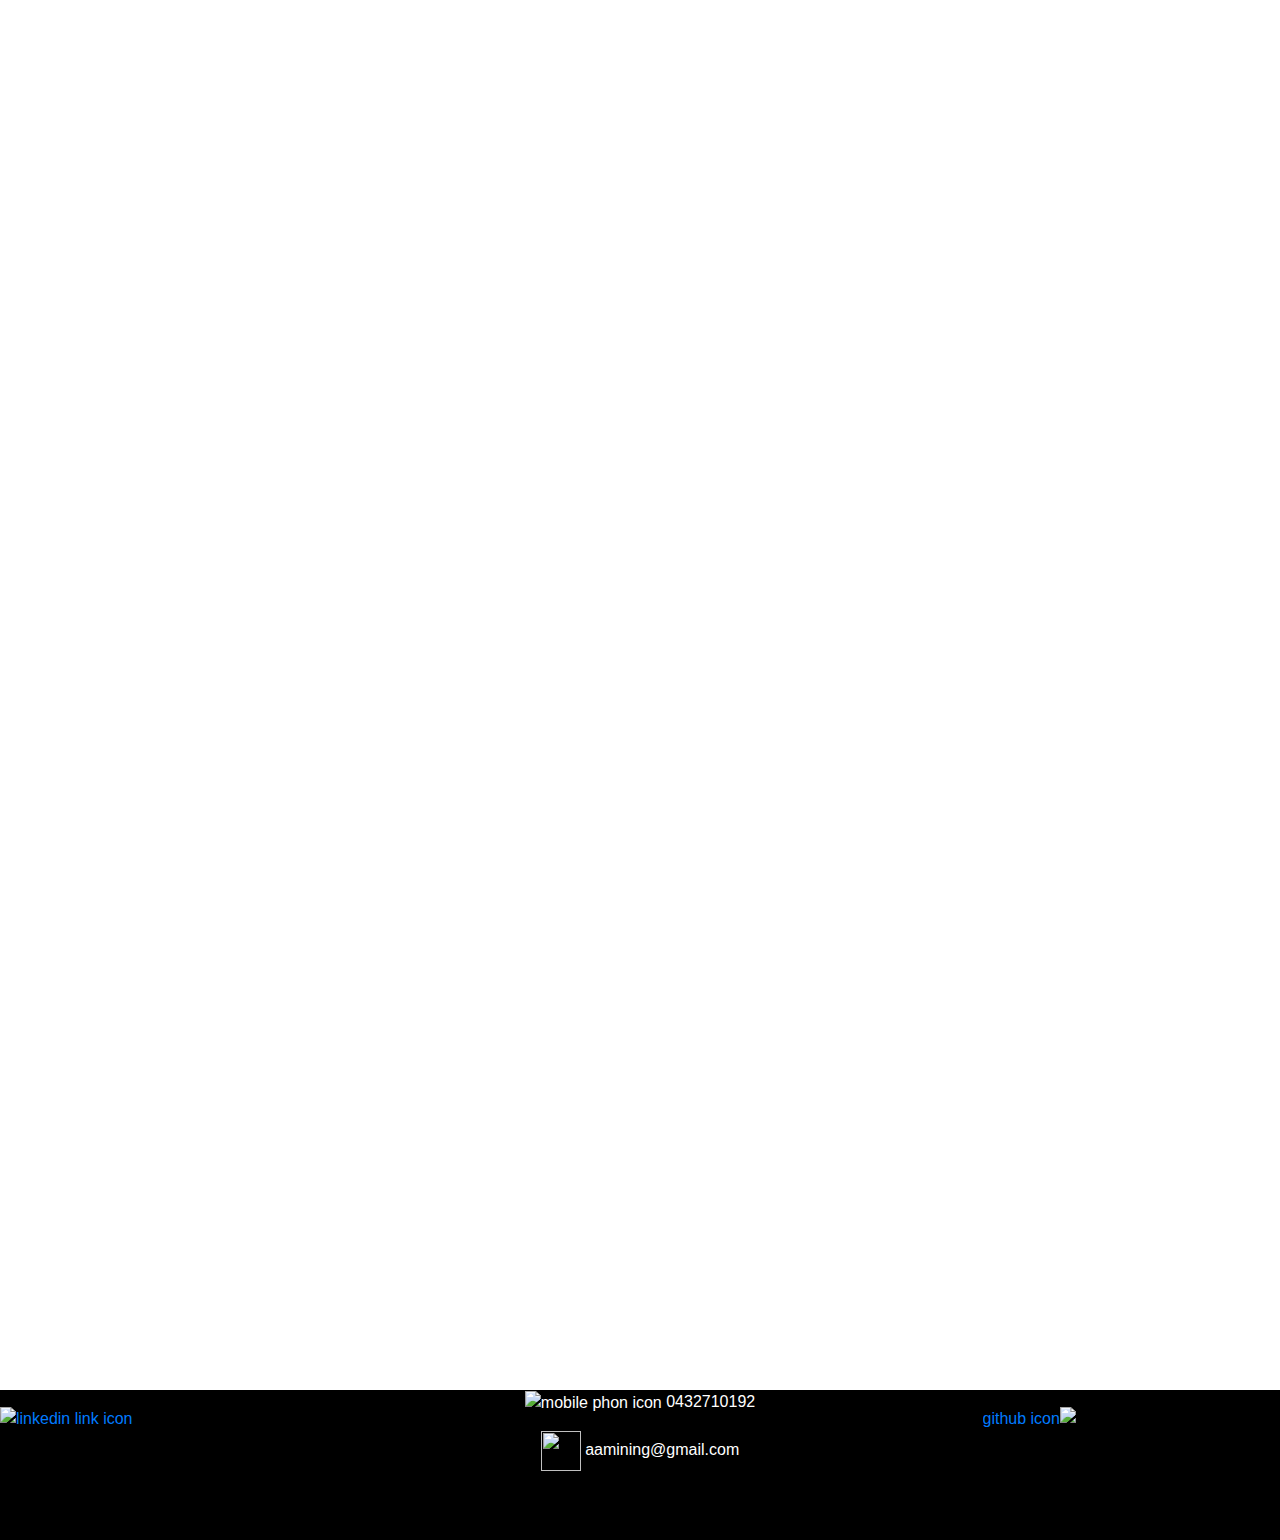
==== commit cc2a47e7: "8th container adjustments" ====
--- a/index.html
+++ b/index.html
@@ -67,8 +67,8 @@
   <a name="About">
     <div class="container about">
       <div class="row">
-        <div class="col-sm-8 col-md-10 col-lg-12">
-          <div class="transbox">
+        <div class="col-sm-8 col-md-10 col-lg-4">
+          <div class="transbox-one">
             <p></p>
             <p>Hello, I'm Ali, a designer and front-end developer, specializing in coding and web design. This is my portfolio, by pure CSS</p>
             <p></p>
@@ -76,8 +76,13 @@
               <img src="selfi.jpg" alt="selfi" width="100%" height="100%">
             </div>
             <p>In my point of view there is not any css element more stylish and more efficient than Parralax, Hover and Transitions. </p>
-            <!Ali's background start Parralax>
-            
+          </div>
+        </div>
+      </div>
+      <!Ali's background start Parralax>
+      <div class="row">
+        <div class="col-sm-8 col-md-10 col-lg-12">
+          <div class="transbox-two">
             <div class="bgimg-1">
             </div>
 
@@ -108,11 +113,6 @@
 
             <div class="bgimg-5">
             </div>
-
-
-            <p>deep underestanding of team work and deadlines</p>
-
-
 
             <div class="bgimg-1">
             </div>
--- a/style.css
+++ b/style.css
@@ -60,15 +60,21 @@
 
 }
 }
-.transbox {
+.transbox-one{
 text-align: center;
 font-weight:normal;
 color: white;
 }
 
+.transbox-two{
+text-align:left;
+font-weight:normal;
+color: white;
+
+}
+
 .selfi{margin:20%;
-width: 10%;
-height: 10%
+
 }
 
 /* Start Parralax*/
